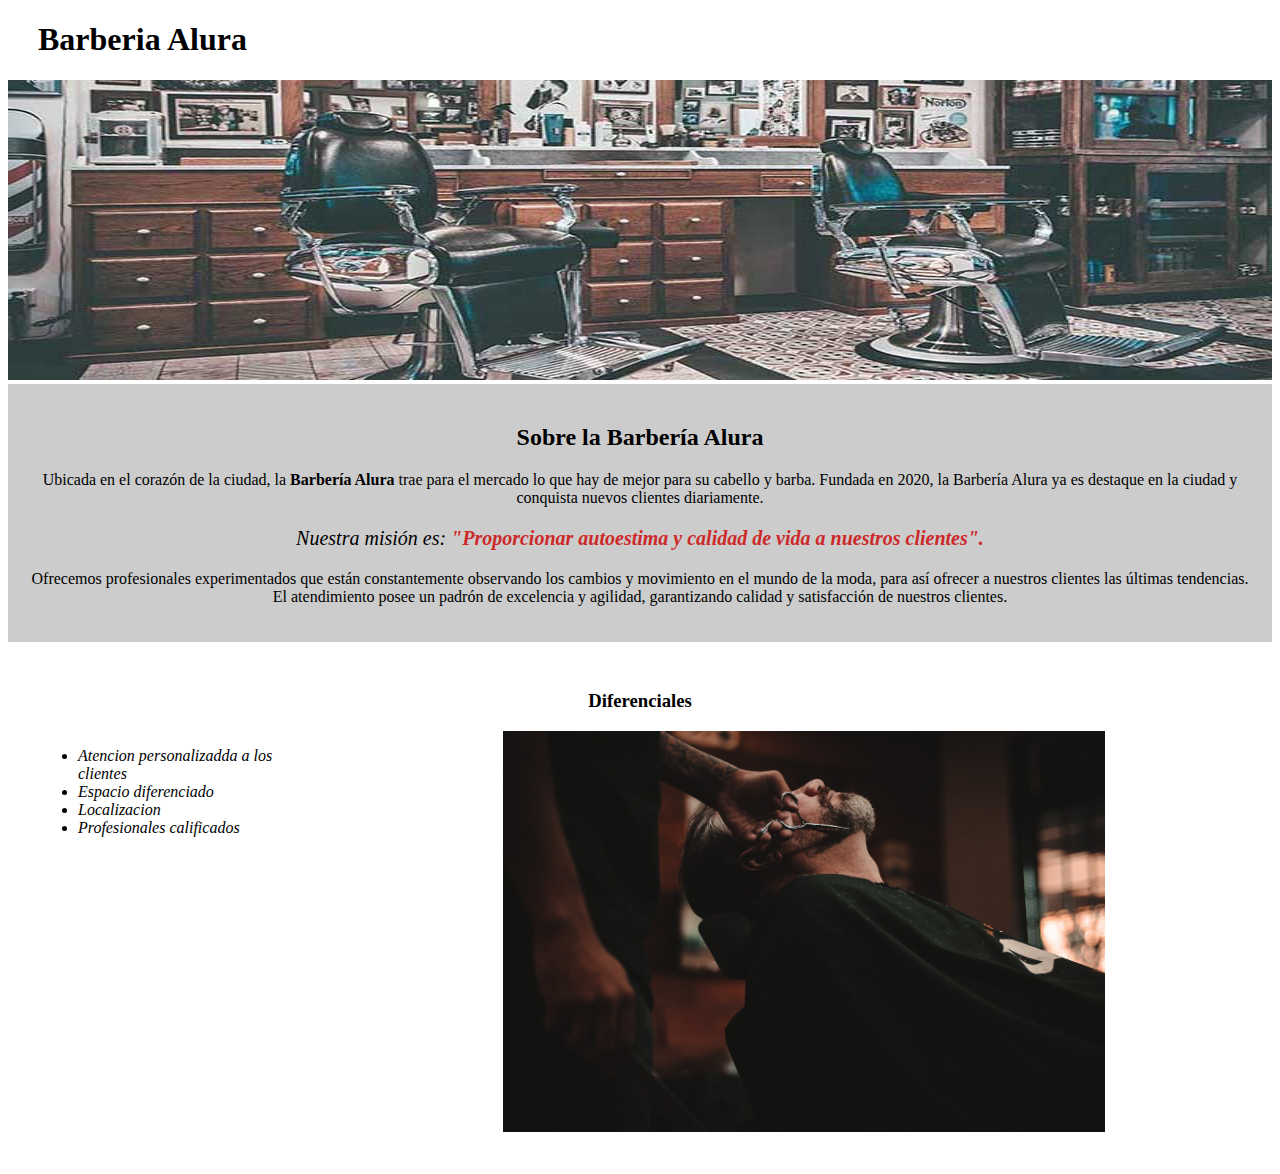
==== CSS3-HTML5/Barberia Alura/index.html @ 96b5d5ec "reset.css" ====
<!DOCTYPE html>
<html lang="en">
<head>
    <meta charset="UTF-8">
    <meta name="viewport" content="width=device-width, initial-scale=1.0">
    <link rel="stylesheet" href="style.css">
    <title>Barbería Alura</title>
</head>
<body>
    <!--header=cabeza-->
    <header>
        <h1 class="titulo-pincipal">Barberia Alura</h1>
    </header>

    <img  id="banner" src="banner/banner.jpg" alt="">
    <div class="principal">

        <h2 class="titulo-centralizado">Sobre la Barbería Alura</h2>
        
        <p>
            Ubicada en el corazón de la ciudad, la <strong>Barbería Alura</strong> trae para el mercado lo que hay de mejor para
            su cabello y barba.
            Fundada en 2020, la Barbería Alura ya es destaque en la ciudad y conquista nuevos clientes diariamente.
        </p>
        
        <p id="mision"><em>Nuestra misión es: <strong>"Proporcionar autoestima y calidad de vida a nuestros clientes".</strong> </em></p>
        
        <p>Ofrecemos profesionales experimentados que están constantemente observando los cambios y movimiento en el mundo de la
            moda, para así ofrecer a nuestros clientes las últimas tendencias. El atendimiento posee un padrón de excelencia y
            agilidad, garantizando calidad y satisfacción de nuestros clientes.
        </p>
 
    </div>

    <div class="diferenciales">
        <h3 class="titulo-centralizado">Diferenciales</h3>

        <ul>
            <li class="item">Atencion personalizadda a los clientes</li>
            <li class="item">Espacio diferenciado</li>
            <li class="item">Localizacion</li>
            <li class="item">Profesionales calificados</li>
        </ul>

        <img src="diferenciales/diferenciales.jpg" class="imgdif">

    </div>
   
    
</body>
</html>
---- CSS3-HTML5/Barberia Alura/style.css ----
.titulo-pincipal{
    padding-left: 30px ;
}
#banner{
    width: 100%;
    height: 300px;
 }

.principal{
    background: #cccccc ;
    padding:  20px;
}


.titulo-centralizado{
    text-align: center;
 }

 p {
     text-align: center;
 }

em strong{
    color: rgb(205, 41, 41);
 }

#mision{
    font-size: 20px;
 }

 

 .diferenciales{
    background: #fff;
    padding: 30px;
 }

 h2{
    text-align: center;
 }

 .item{
    font-style: italic;
 }

 ul{
    display: inline-block;
    vertical-align: top;
    width: 20%;
    margin-right: 15%;
 }

 .imgdif{
    width: 50%;
 }
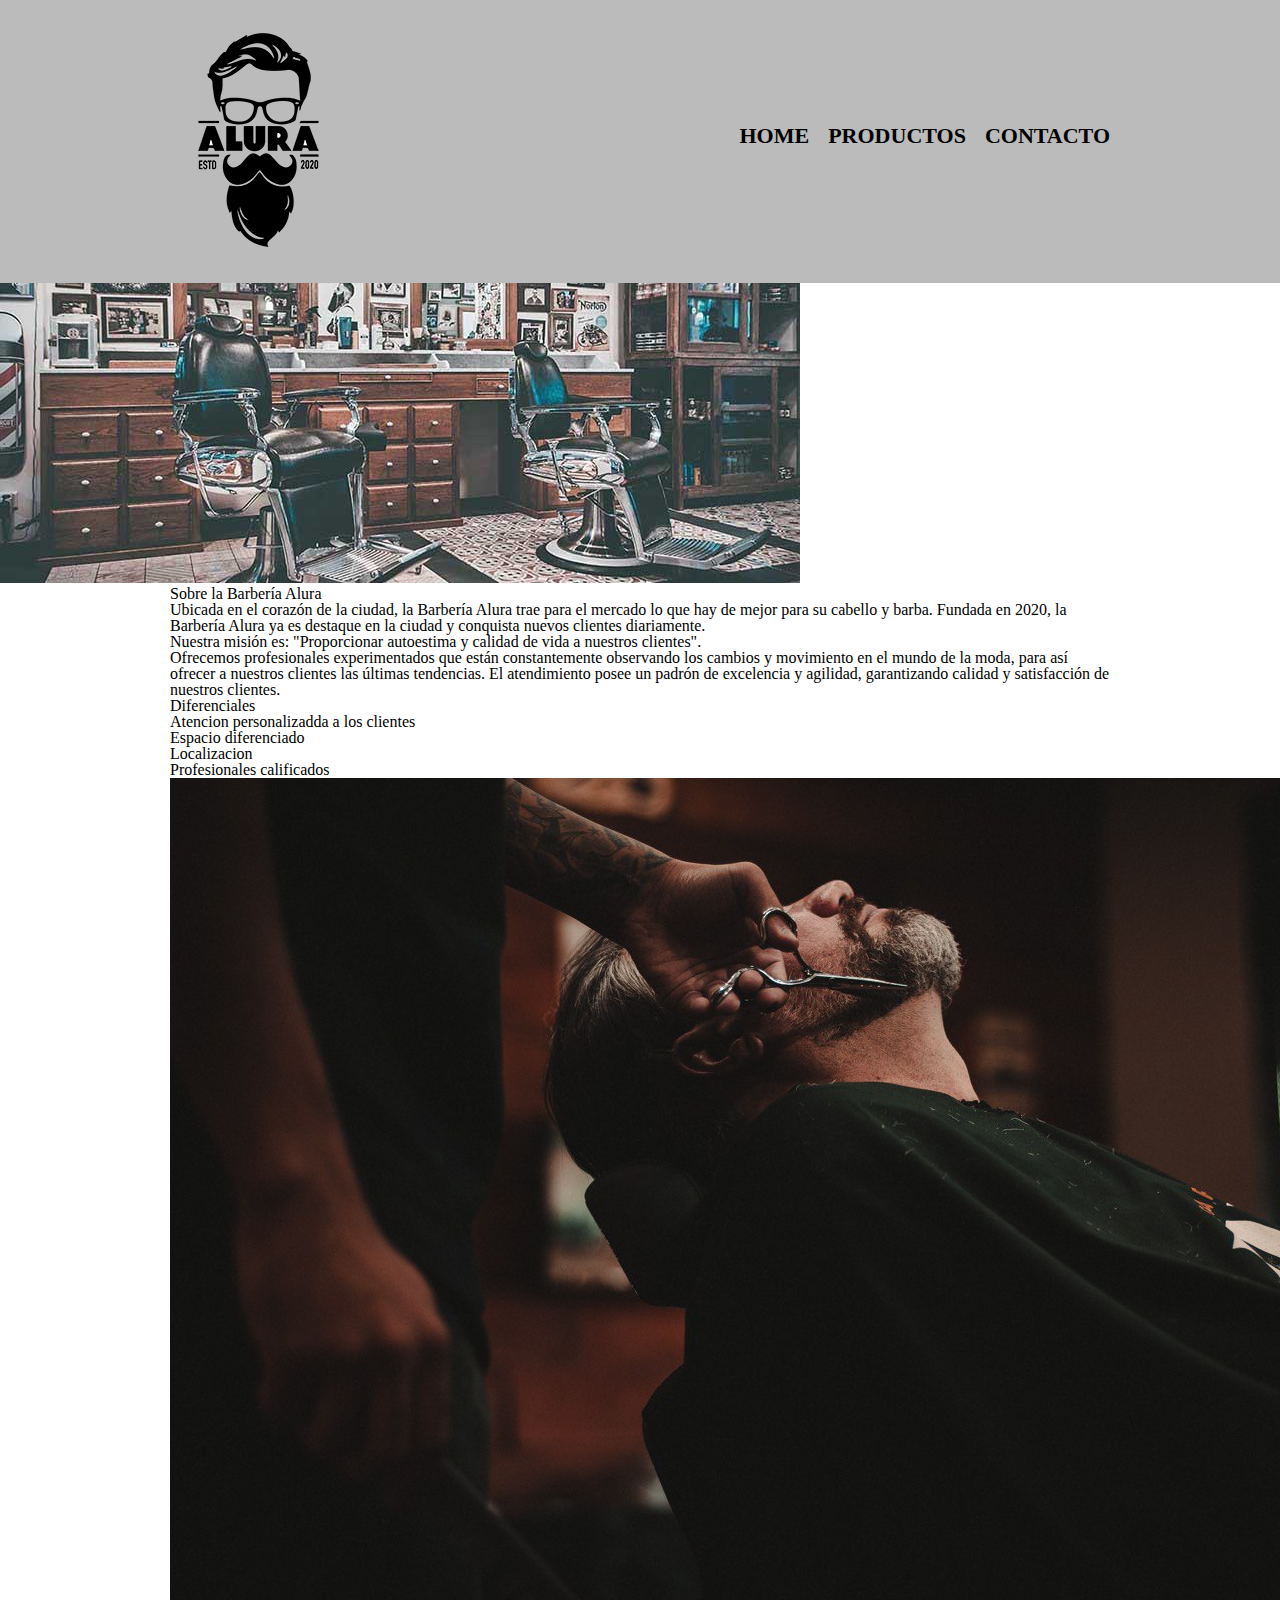
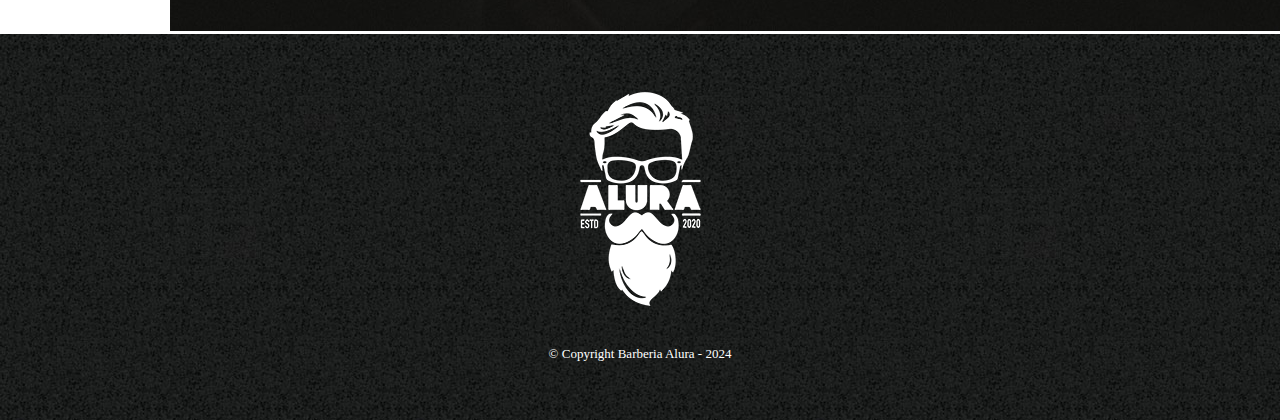
==== commit 49c9b81b: "Mejorando index con buenas practicas inicio" ====
--- a/CSS3-HTML5/Barberia Alura/index.html
+++ b/CSS3-HTML5/Barberia Alura/index.html
@@ -3,49 +3,72 @@
 <head>
     <meta charset="UTF-8">
     <meta name="viewport" content="width=device-width, initial-scale=1.0">
+    <link rel="stylesheet" href="reset.css">
     <link rel="stylesheet" href="style.css">
     <title>Barbería Alura</title>
 </head>
 <body>
-    <!--header=cabeza-->
+    <!--Encabezado-->
     <header>
-        <h1 class="titulo-pincipal">Barberia Alura</h1>
+        <div class="caja"> 
+            <h1><img src="imagenes/logo.png" alt="Logo de la Barberia Alits"></h1>
+            
+            <nav>
+                <ul>
+                    <li><a href="index.html">Home</a></li>
+                    <li><a href="productos.html">Productos</a></li>
+                    <li><a href="contacto.html">Contacto</a></li>
+                </ul>
+            </nav>
+
+        </div>
     </header>
 
     <img  id="banner" src="banner/banner.jpg" alt="">
-    <div class="principal">
 
-        <h2 class="titulo-centralizado">Sobre la Barbería Alura</h2>
+    <main>
+        <div class="principal">
+
+                <h2 class="titulo-centralizado">Sobre la Barbería Alura</h2>
+                
+                <p>
+                    Ubicada en el corazón de la ciudad, la <strong>Barbería Alura</strong> trae para el mercado lo que hay de mejor para
+                    su cabello y barba.
+                    Fundada en 2020, la Barbería Alura ya es destaque en la ciudad y conquista nuevos clientes diariamente.
+                </p>
+                
+                <p id="mision"><em>Nuestra misión es: <strong>"Proporcionar autoestima y calidad de vida a nuestros clientes".</strong> </em></p>
+                
+                <p>Ofrecemos profesionales experimentados que están constantemente observando los cambios y movimiento en el mundo de la
+                    moda, para así ofrecer a nuestros clientes las últimas tendencias. El atendimiento posee un padrón de excelencia y
+                    agilidad, garantizando calidad y satisfacción de nuestros clientes.
+                </p>
         
-        <p>
-            Ubicada en el corazón de la ciudad, la <strong>Barbería Alura</strong> trae para el mercado lo que hay de mejor para
-            su cabello y barba.
-            Fundada en 2020, la Barbería Alura ya es destaque en la ciudad y conquista nuevos clientes diariamente.
-        </p>
-        
-        <p id="mision"><em>Nuestra misión es: <strong>"Proporcionar autoestima y calidad de vida a nuestros clientes".</strong> </em></p>
-        
-        <p>Ofrecemos profesionales experimentados que están constantemente observando los cambios y movimiento en el mundo de la
-            moda, para así ofrecer a nuestros clientes las últimas tendencias. El atendimiento posee un padrón de excelencia y
-            agilidad, garantizando calidad y satisfacción de nuestros clientes.
-        </p>
- 
-    </div>
+            </div>
 
-    <div class="diferenciales">
-        <h3 class="titulo-centralizado">Diferenciales</h3>
+            <div class="diferenciales">
+                <h3 class="titulo-centralizado">Diferenciales</h3>
 
-        <ul>
-            <li class="item">Atencion personalizadda a los clientes</li>
-            <li class="item">Espacio diferenciado</li>
-            <li class="item">Localizacion</li>
-            <li class="item">Profesionales calificados</li>
-        </ul>
+                <ul>
+                    <li class="item">Atencion personalizadda a los clientes</li>
+                    <li class="item">Espacio diferenciado</li>
+                    <li class="item">Localizacion</li>
+                    <li class="item">Profesionales calificados</li>
+                </ul>
 
-        <img src="diferenciales/diferenciales.jpg" class="imgdif">
+                <img src="diferenciales/diferenciales.jpg" class="imgdif">
 
-    </div>
+            </div>
+    </main>
+
+    
+    
    
-    
+        <!--Pie de página-->
+    <footer>
+        <img src="imagenes/logo-blanco.png"  alt="Logo de la Barberia Alits">
+        <p class="copyright">&copy Copyright Barberia Alura - 2024</p>
+    <!--&copy es el simbolo de la C-->
+    </footer>
 </body>
 </html>--- a/CSS3-HTML5/Barberia Alura/style.css
+++ b/CSS3-HTML5/Barberia Alura/style.css
@@ -1,55 +1,160 @@
-.titulo-pincipal{
-    padding-left: 30px ;
+header {
+    background-color: #BBBBBB;
+    padding: 15px 0;
 }
-#banner{
-    width: 100%;
-    height: 300px;
- }
 
-.principal{
-    background: #cccccc ;
-    padding:  20px;
+.caja {
+    width: 940px;
+    position: relative;
+    margin: 0 auto;
+}
+
+nav {
+    position: absolute;
+    top: 110px;
+    right: 0;
+}
+
+nav li {
+    display: inline;
+    margin: 0 0 0 15px;
+}
+
+nav a {
+    text-transform: uppercase;
+    color: #000000;
+    font-weight: bold;
+    font-size: 22px;
+    text-decoration: none;
+}
+
+/*la propiedad :hover captura el movimiento de mouse*/
+nav a:hover{
+    color: #c78c19;
+    text-decoration: underline;
 }
 
 
-.titulo-centralizado{
+.productos {
+    width: 940px;
+    margin: 0 auto;
+    padding: 50px;
+}
+
+.productos li {
+    display: inline-block;
     text-align: center;
- }
+    width: 30%;
+    vertical-align: top;
+    margin: 0 1.5%;
+    padding: 30px 20px;
+    box-sizing: border-box;
+    /*Para hacer el codigo del bode mas simplidicado usamos
+    border: "anchura" borde "solido" "color del borde".*/
+    border: 2px  solid #000000;
+    /*border-radius: "super izq" "super derech" "inf derech" "inf izq"*/
+    border-radius: 10px;
+}
 
- p {
-     text-align: center;
- }
+.productos li:hover{
+    border-color: #c78c19;
+}
+/*Captura el click*/
+.productos li:active{
+    border-color: #088c19;
+}
 
-em strong{
-    color: rgb(205, 41, 41);
- }
+.productos li:hover h2{
+    font-size: 33px;
+}
 
-#mision{
+
+
+.productos h2 {
+    font-size: 30px;
+    font-weight: bold;
+}
+
+.producto-descripcion {
+    font-size: 18px;
+}
+
+.producto-precio {
     font-size: 20px;
- }
+    font-weight: bold;
+    margin-top: 10px;
+}
 
- 
+footer{
+    text-align: center;
+    background: url(imagenes/bg.jpg);
+    padding: 40px;
+}
 
- .diferenciales{
-    background: #fff;
-    padding: 30px;
- }
+.copyright{
+    color: white;
+    font-size: 13px;
+    margin: 20px
+}
 
- h2{
-    text-align: center;
- }
+main{
+    width: 940px;
+    margin: 0 auto;
 
- .item{
-    font-style: italic;
- }
+}
 
- ul{
-    display: inline-block;
-    vertical-align: top;
-    width: 20%;
-    margin-right: 15%;
- }
+form{
+    margin: 40px 0;
+}
 
- .imgdif{
+form label, form legend{
+    display: block;
+    font-size: 20px;
+    /*margin: top, derecha, abajo*/
+    margin: 0 0 10px;
+}
+
+.input-padron{
+    display: block;
+    margin: 0 0 20px;
+    /*padding: superior e inferior, a los contados*/
+    padding: 10px 25px ;
     width: 50%;
- }
+}
+
+.checkbox{
+    margin: 20px 0;
+}
+
+.enviar{
+    width: 40%;
+    padding: 15px 0;
+    font-size: 18px;
+    font-weight: bold;
+    background: orange;
+    color: white;
+    border: none;
+    border-radius: 5px;
+    transition: 1s all;
+    cursor: pointer;
+}
+
+.enviar:hover{
+    background: darkorange;
+    transform: scale(1.1) /*rotate(70deg)*/;
+}
+
+table{
+    margin: 40px  40px;
+}
+
+thead{
+    background: #555555;
+    color: white;
+    font-weight: bold;
+}
+
+td, th{
+    border: 1px solid #000000;
+    padding: 8px 15px;
+}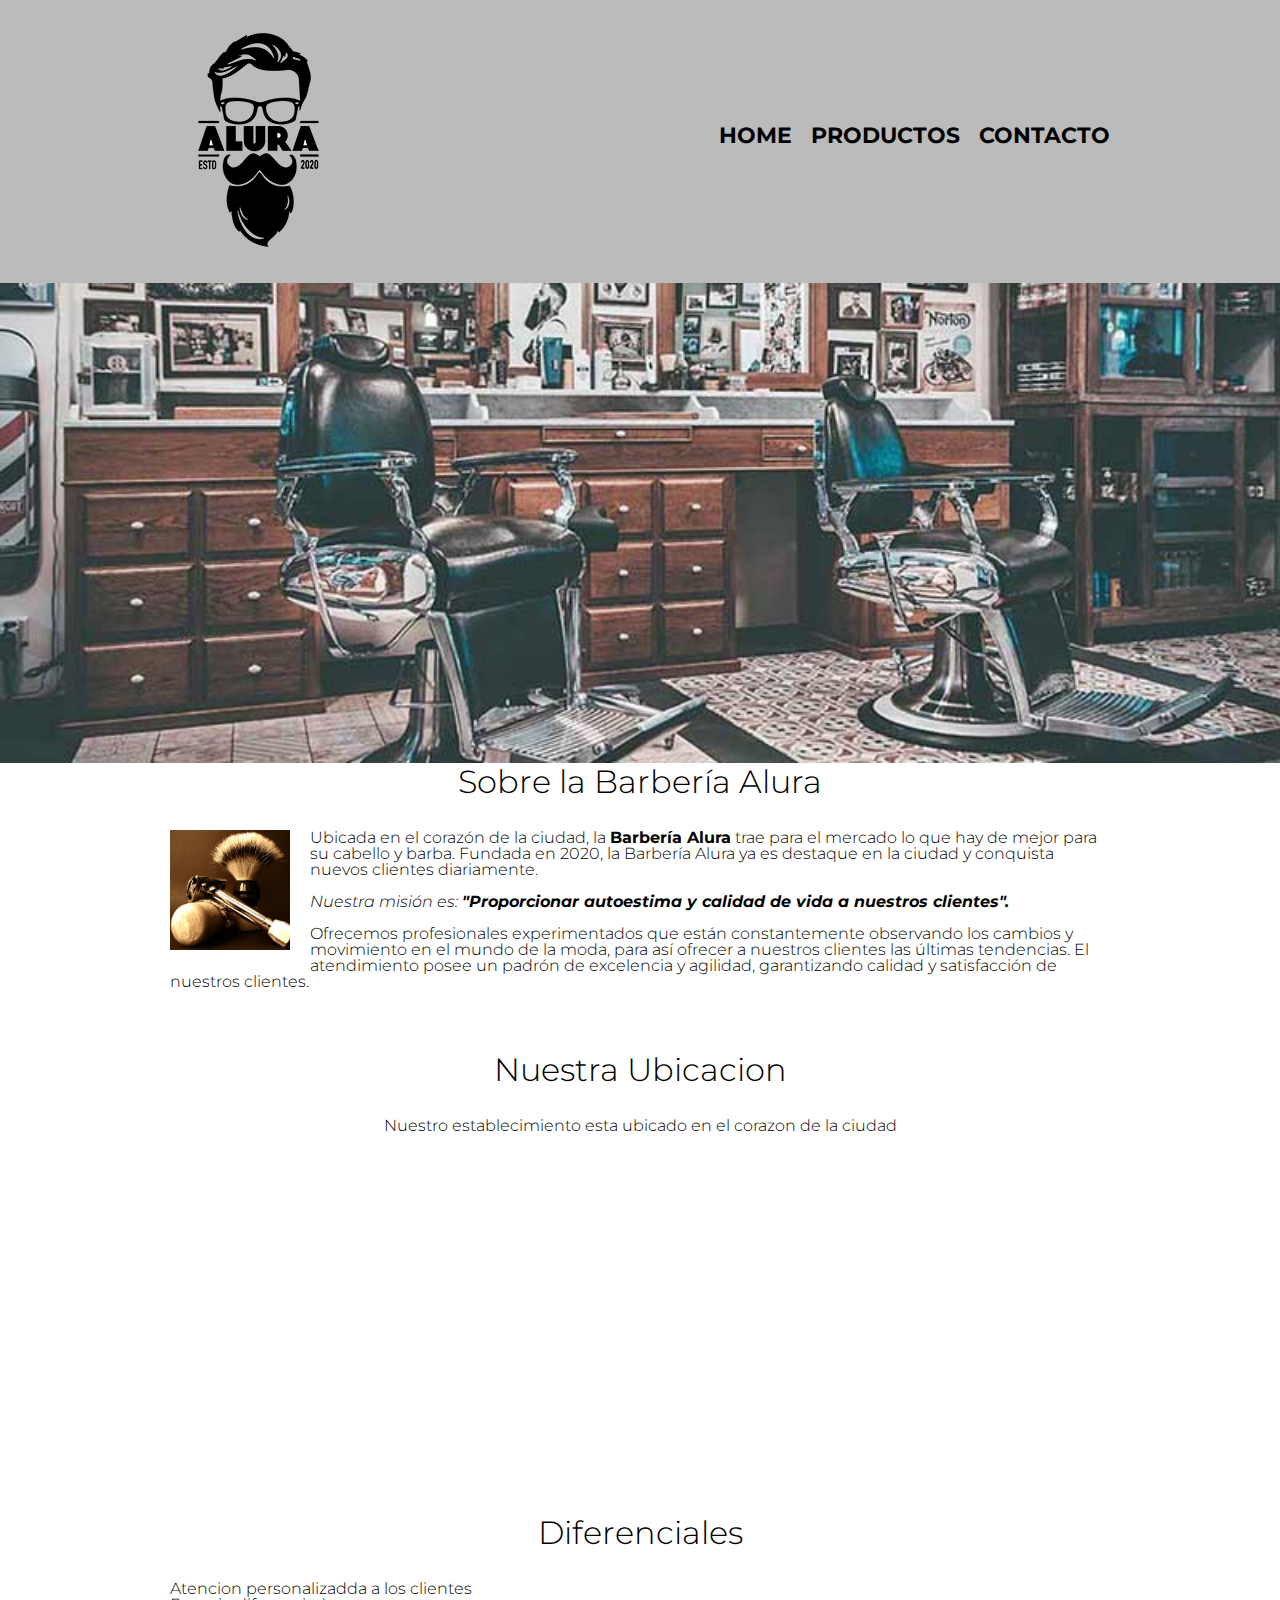
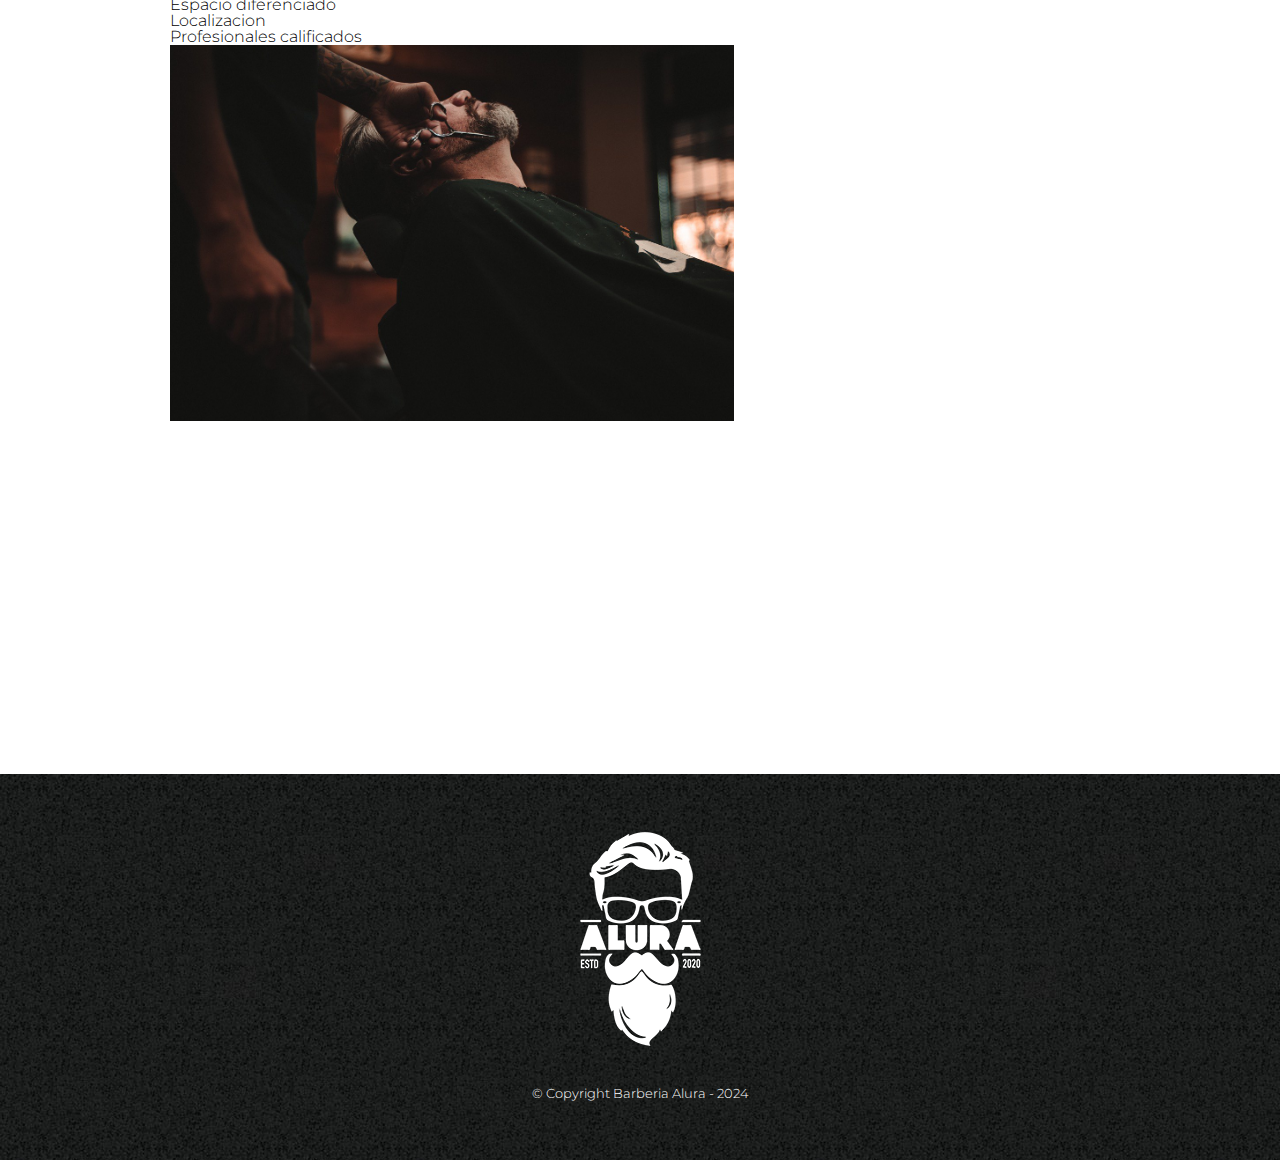
==== commit c59f7af9: "Adjuntar videos y maps" ====
--- a/CSS3-HTML5/Barberia Alura/index.html
+++ b/CSS3-HTML5/Barberia Alura/index.html
@@ -5,6 +5,10 @@
     <meta name="viewport" content="width=device-width, initial-scale=1.0">
     <link rel="stylesheet" href="reset.css">
     <link rel="stylesheet" href="style.css">
+    <link rel="preconnect" href="https://fonts.googleapis.com">
+    <link rel="preconnect" href="https://fonts.gstatic.com" crossorigin>
+    <link href="https://fonts.googleapis.com/css2?family=Montserrat:ital,wght@0,300;1,300&family=Protest+Riot&display=swap"
+        rel="stylesheet">
     <title>Barbería Alura</title>
 </head>
 <body>
@@ -24,30 +28,40 @@
         </div>
     </header>
 
-    <img  id="banner" src="banner/banner.jpg" alt="">
+    <img  class="banner" src="banner/banner.jpg" alt="">
 
     <main>
-        <div class="principal">
+        <!--Colocamos un section porque contiene informacion relacionadas entre si-->
+        <section class="principal">
 
-                <h2 class="titulo-centralizado">Sobre la Barbería Alura</h2>
+            <h2 class="titulo-principal">Sobre la Barbería Alura</h2>
                 
-                <p>
-                    Ubicada en el corazón de la ciudad, la <strong>Barbería Alura</strong> trae para el mercado lo que hay de mejor para
-                    su cabello y barba.
-                    Fundada en 2020, la Barbería Alura ya es destaque en la ciudad y conquista nuevos clientes diariamente.
-                </p>
+            <img class="utensilios" src="diferenciales/utensilios.jpg" alt="Utensilos de un barbero">
+            <p>
+                Ubicada en el corazón de la ciudad, la <strong>Barbería Alura</strong> trae para el mercado lo que hay de mejor para
+                su cabello y barba.
+                Fundada en 2020, la Barbería Alura ya es destaque en la ciudad y conquista nuevos clientes diariamente.
+            </p>
                 
-                <p id="mision"><em>Nuestra misión es: <strong>"Proporcionar autoestima y calidad de vida a nuestros clientes".</strong> </em></p>
+            <p id="mision"><em>Nuestra misión es: <strong>"Proporcionar autoestima y calidad de vida a nuestros clientes".</strong> </em></p>
                 
-                <p>Ofrecemos profesionales experimentados que están constantemente observando los cambios y movimiento en el mundo de la
-                    moda, para así ofrecer a nuestros clientes las últimas tendencias. El atendimiento posee un padrón de excelencia y
-                    agilidad, garantizando calidad y satisfacción de nuestros clientes.
-                </p>
-        
-            </div>
+            <p>Ofrecemos profesionales experimentados que están constantemente observando los cambios y movimiento en el mundo de la
+                moda, para así ofrecer a nuestros clientes las últimas tendencias. El atendimiento posee un padrón de excelencia y
+                agilidad, garantizando calidad y satisfacción de nuestros clientes.
+            </p>
+        </section>
 
-            <div class="diferenciales">
-                <h3 class="titulo-centralizado">Diferenciales</h3>
+        <section class="mapa">
+            <h3 class="titulo-principal">Nuestra Ubicacion</h3>
+            <p>Nuestro establecimiento esta ubicado en el corazon de la ciudad</p>
+            <iframe
+                src="https://www.google.com/maps/embed?pb=!1m18!1m12!1m3!1d3656.4499776307016!2d-46.634906825712385!3d-23.5881898625764!2m3!1f0!2f0!3f0!3m2!1i1024!2i768!4f13.1!3m3!1m2!1s0x94ce5a2b2ed7f3a1%3A0xab35da2f5ca62674!2sCaelum%20-%20Education%20and%20Innovation!5e0!3m2!1ses-419!2sar!4v1707916626063!5m2!1ses-419!2sar"
+                width="100%" height="300" style="border:0;" allowfullscreen="" loading="lazy"
+                referrerpolicy="no-referrer-when-downgrade"></iframe>
+        </section>
+
+        <section class="diferenciales">
+                <h3 class="titulo-principal">Diferenciales</h3>
 
                 <ul>
                     <li class="item">Atencion personalizadda a los clientes</li>
@@ -57,8 +71,14 @@
                 </ul>
 
                 <img src="diferenciales/diferenciales.jpg" class="imgdif">
+        </section>
 
-            </div>
+        <div class="video">
+            <iframe width="560" height="315" src="https://www.youtube.com/embed/wcVVXUV0YUY" frameborder="0"
+                allow="accelerometer; autoplay; clipboard-write; encrypted-media; gyroscope; picture-in-picture"
+                allowfullscreen></iframe>
+        </div>
+
     </main>
 
     
--- a/CSS3-HTML5/Barberia Alura/style.css
+++ b/CSS3-HTML5/Barberia Alura/style.css
@@ -1,3 +1,9 @@
+body{
+    font-family: "Montserrat", sans-serif;
+    font-optical-sizing: auto;
+    font-weight: 300;
+    font-style: normal;
+}
 header {
     background-color: #BBBBBB;
     padding: 15px 0;
@@ -157,4 +163,55 @@
 td, th{
     border: 1px solid #000000;
     padding: 8px 15px;
+}
+
+/*CSS Index*/
+
+.banner{
+    width: 100%;
+}
+
+.titulo-principal{
+    text-align: center;
+    font-size: 2em;
+    margin: 0 0 1em;
+    /*Cualquier configuracion a la izq*/
+    clear: left;
+}
+
+.principal p {
+    margin: 0 0 1em;
+}
+
+.principal strong{
+    font-weight: bold;
+}
+
+.principal em{
+    font-style: italic;
+}
+
+.utensilios {
+    width: 120px;
+    float: left;
+    margin: 0 20px 20px 0;
+
+}
+
+.mapa {
+    padding: 3em 0;
+}
+
+.mapa p{
+    padding: 0 0 2em;
+    text-align: center;
+}
+
+.imgdif{
+    width: 60%;
+}
+
+.video{
+    width: 560px;
+    margin: 1em auto;
 }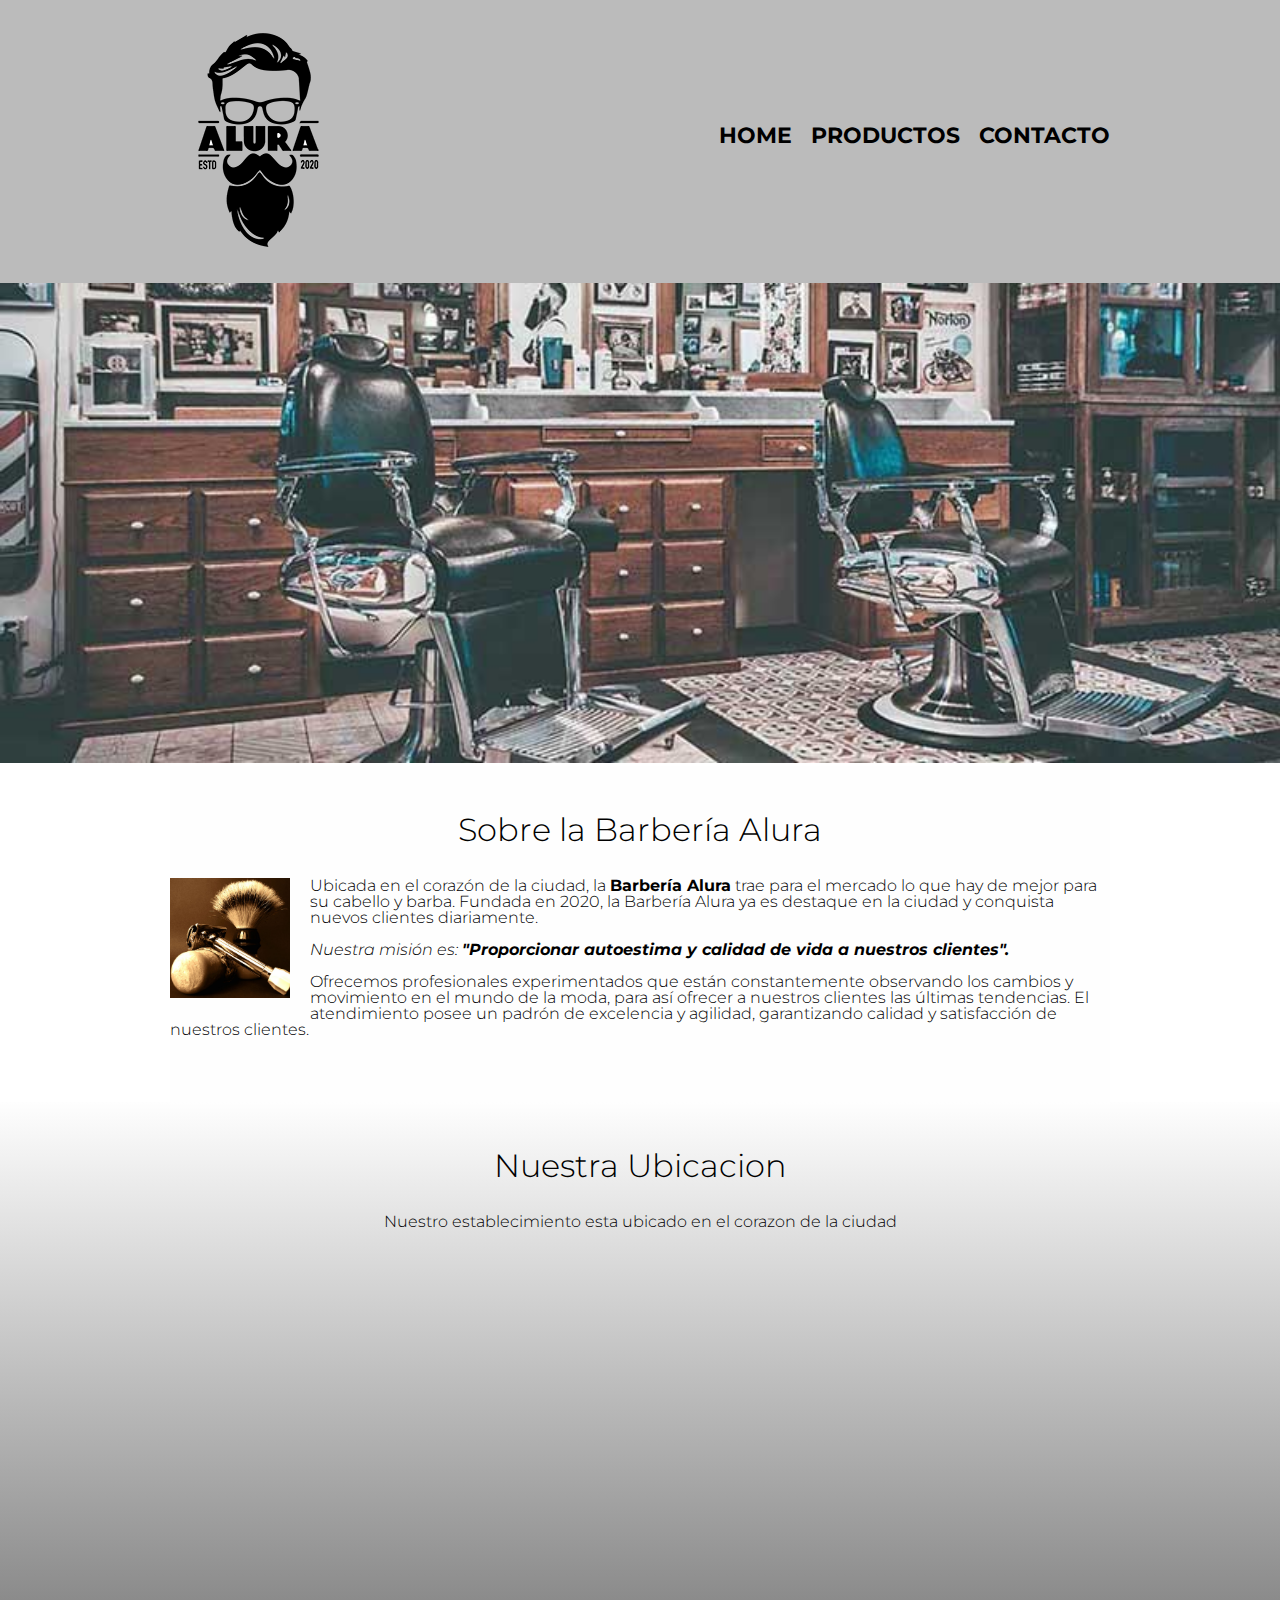
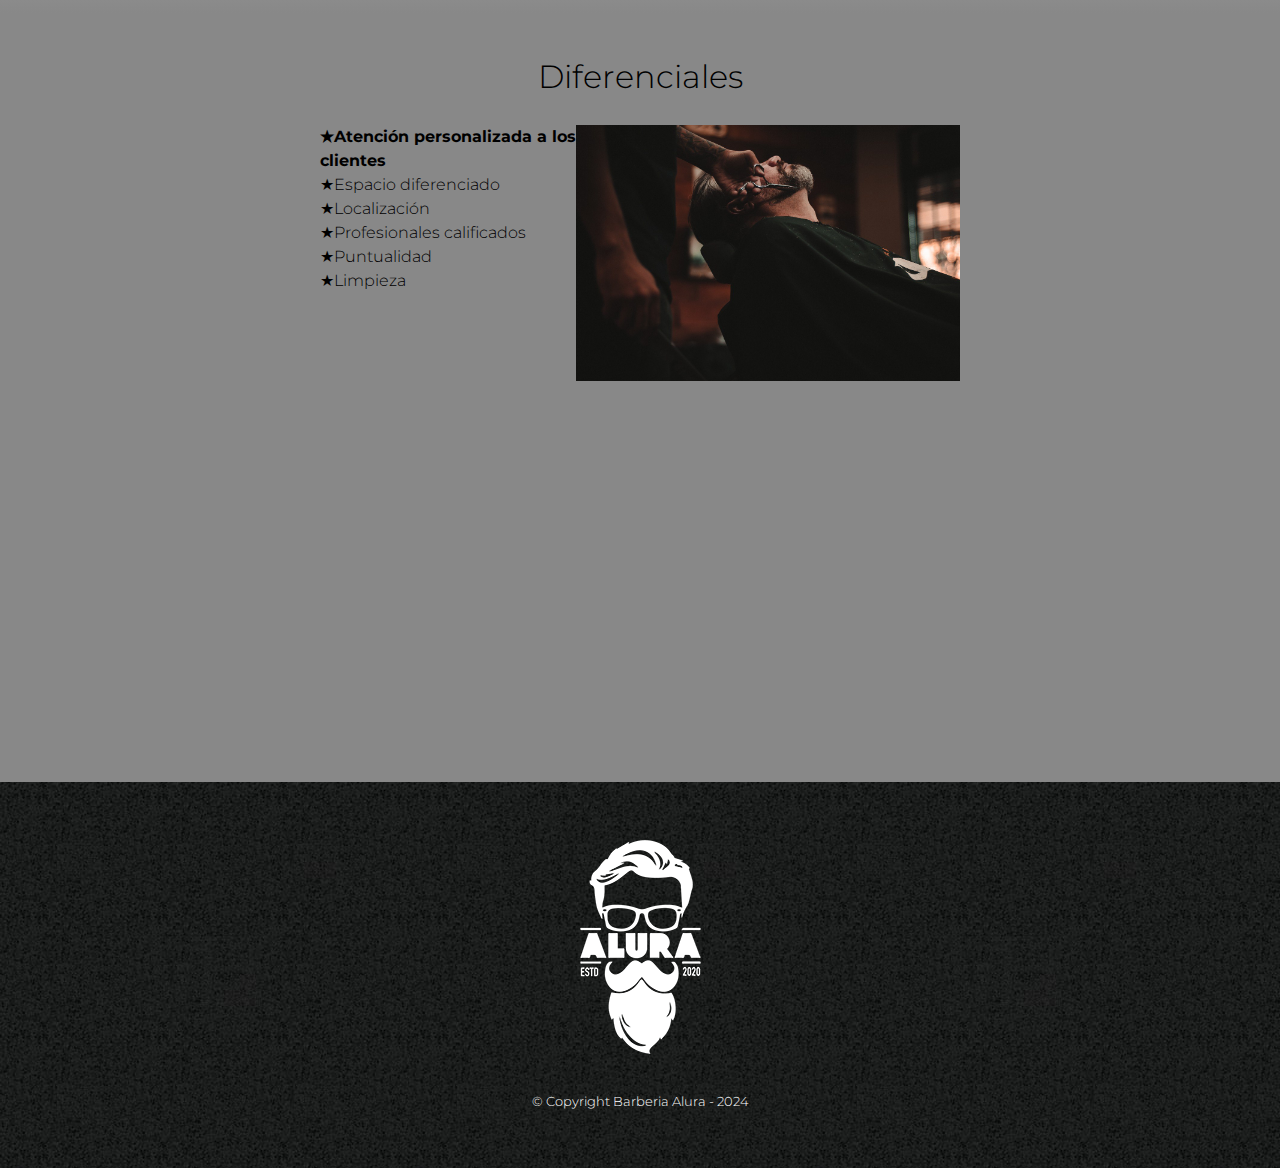
==== commit b8ec4882: "Actualizacion del index" ====
--- a/CSS3-HTML5/Barberia Alura/index.html
+++ b/CSS3-HTML5/Barberia Alura/index.html
@@ -53,32 +53,43 @@
 
         <section class="mapa">
             <h3 class="titulo-principal">Nuestra Ubicacion</h3>
+            
             <p>Nuestro establecimiento esta ubicado en el corazon de la ciudad</p>
-            <iframe
-                src="https://www.google.com/maps/embed?pb=!1m18!1m12!1m3!1d3656.4499776307016!2d-46.634906825712385!3d-23.5881898625764!2m3!1f0!2f0!3f0!3m2!1i1024!2i768!4f13.1!3m3!1m2!1s0x94ce5a2b2ed7f3a1%3A0xab35da2f5ca62674!2sCaelum%20-%20Education%20and%20Innovation!5e0!3m2!1ses-419!2sar!4v1707916626063!5m2!1ses-419!2sar"
-                width="100%" height="300" style="border:0;" allowfullscreen="" loading="lazy"
-                referrerpolicy="no-referrer-when-downgrade"></iframe>
+            
+
+            <div class="mapa-contenido">
+                <iframe
+                    src="https://www.google.com/maps/embed?pb=!1m18!1m12!1m3!1d3656.4499776307016!2d-46.634906825712385!3d-23.5881898625764!2m3!1f0!2f0!3f0!3m2!1i1024!2i768!4f13.1!3m3!1m2!1s0x94ce5a2b2ed7f3a1%3A0xab35da2f5ca62674!2sCaelum%20-%20Education%20and%20Innovation!5e0!3m2!1ses-419!2sar!4v1707916626063!5m2!1ses-419!2sar"
+                    width="700" height="300" style="border:0;" allowfullscreen="" loading="lazy"
+                    referrerpolicy="no-referrer-when-downgrade">
+                </iframe>
+            </div>
+            
         </section>
 
         <section class="diferenciales">
-                <h3 class="titulo-principal">Diferenciales</h3>
+            <h3 class="titulo-principal">Diferenciales</h3>
 
-                <ul>
-                    <li class="item">Atencion personalizadda a los clientes</li>
-                    <li class="item">Espacio diferenciado</li>
-                    <li class="item">Localizacion</li>
-                    <li class="item">Profesionales calificados</li>
-                </ul>
+            <div class="contenido-diferenciales">
+                <ul class="lista-diferenciales">
+                    <li class="items">Atención personalizada a los clientes</li>
+                    <li class="items">Espacio diferenciado</li>
+                    <li class="items">Localización</li>
+                    <li class="items">Profesionales calificados</li>
+                    <li class="items">Puntualidad</li>
+                    <li class="items">Limpieza</li>
+                </ul><img src="diferenciales/diferenciales.jpg" class="imagen-diferenciales">
+            </div>
 
-                <img src="diferenciales/diferenciales.jpg" class="imgdif">
+            <div class="video">
+                <iframe width="560" height="315" src="https://www.youtube.com/embed/wcVVXUV0YUY" frameborder="0"
+                allow="accelerometer; autoplay; clipboard-write; encrypted-media; gyroscope; picture-in-picture"
+                allowfullscreen></iframe>
+            </div>
+
         </section>
 
-        <div class="video">
-            <iframe width="560" height="315" src="https://www.youtube.com/embed/wcVVXUV0YUY" frameborder="0"
-                allow="accelerometer; autoplay; clipboard-write; encrypted-media; gyroscope; picture-in-picture"
-                allowfullscreen></iframe>
-        </div>
-
+  
     </main>
 
     
--- a/CSS3-HTML5/Barberia Alura/style.css
+++ b/CSS3-HTML5/Barberia Alura/style.css
@@ -103,12 +103,6 @@
     margin: 20px
 }
 
-main{
-    width: 940px;
-    margin: 0 auto;
-
-}
-
 form{
     margin: 40px 0;
 }
@@ -171,6 +165,13 @@
     width: 100%;
 }
 
+.principal {
+    padding: 3em 0;
+    background: #FEFEFE;
+    width: 940px;
+    margin: 0 auto;
+}
+
 .titulo-principal{
     text-align: center;
     font-size: 2em;
@@ -200,14 +201,46 @@
 
 .mapa {
     padding: 3em 0;
+    background: linear-gradient(#FEFEFE, #888888);
 }
 
 .mapa p{
     padding: 0 0 2em;
     text-align: center;
 }
-
-.imgdif{
+.mapa-contenido {
+    width: 940%;
+}
+
+.diferenciales {
+    padding: 3em 0;
+    background: #888888;
+}
+
+.contenido-diferenciales {
+    width: 640px;
+    margin: 0 auto;
+}
+
+.lista-diferenciales {
+    width: 40%;
+    display: inline-block;
+    vertical-align: top;
+}
+
+.items {
+    line-height: 1.5;
+}
+
+.items:before {
+    content: "★"
+}
+
+.items:first-child {
+    font-weight: bold;
+}
+
+.imagen-diferenciales {
     width: 60%;
 }
 
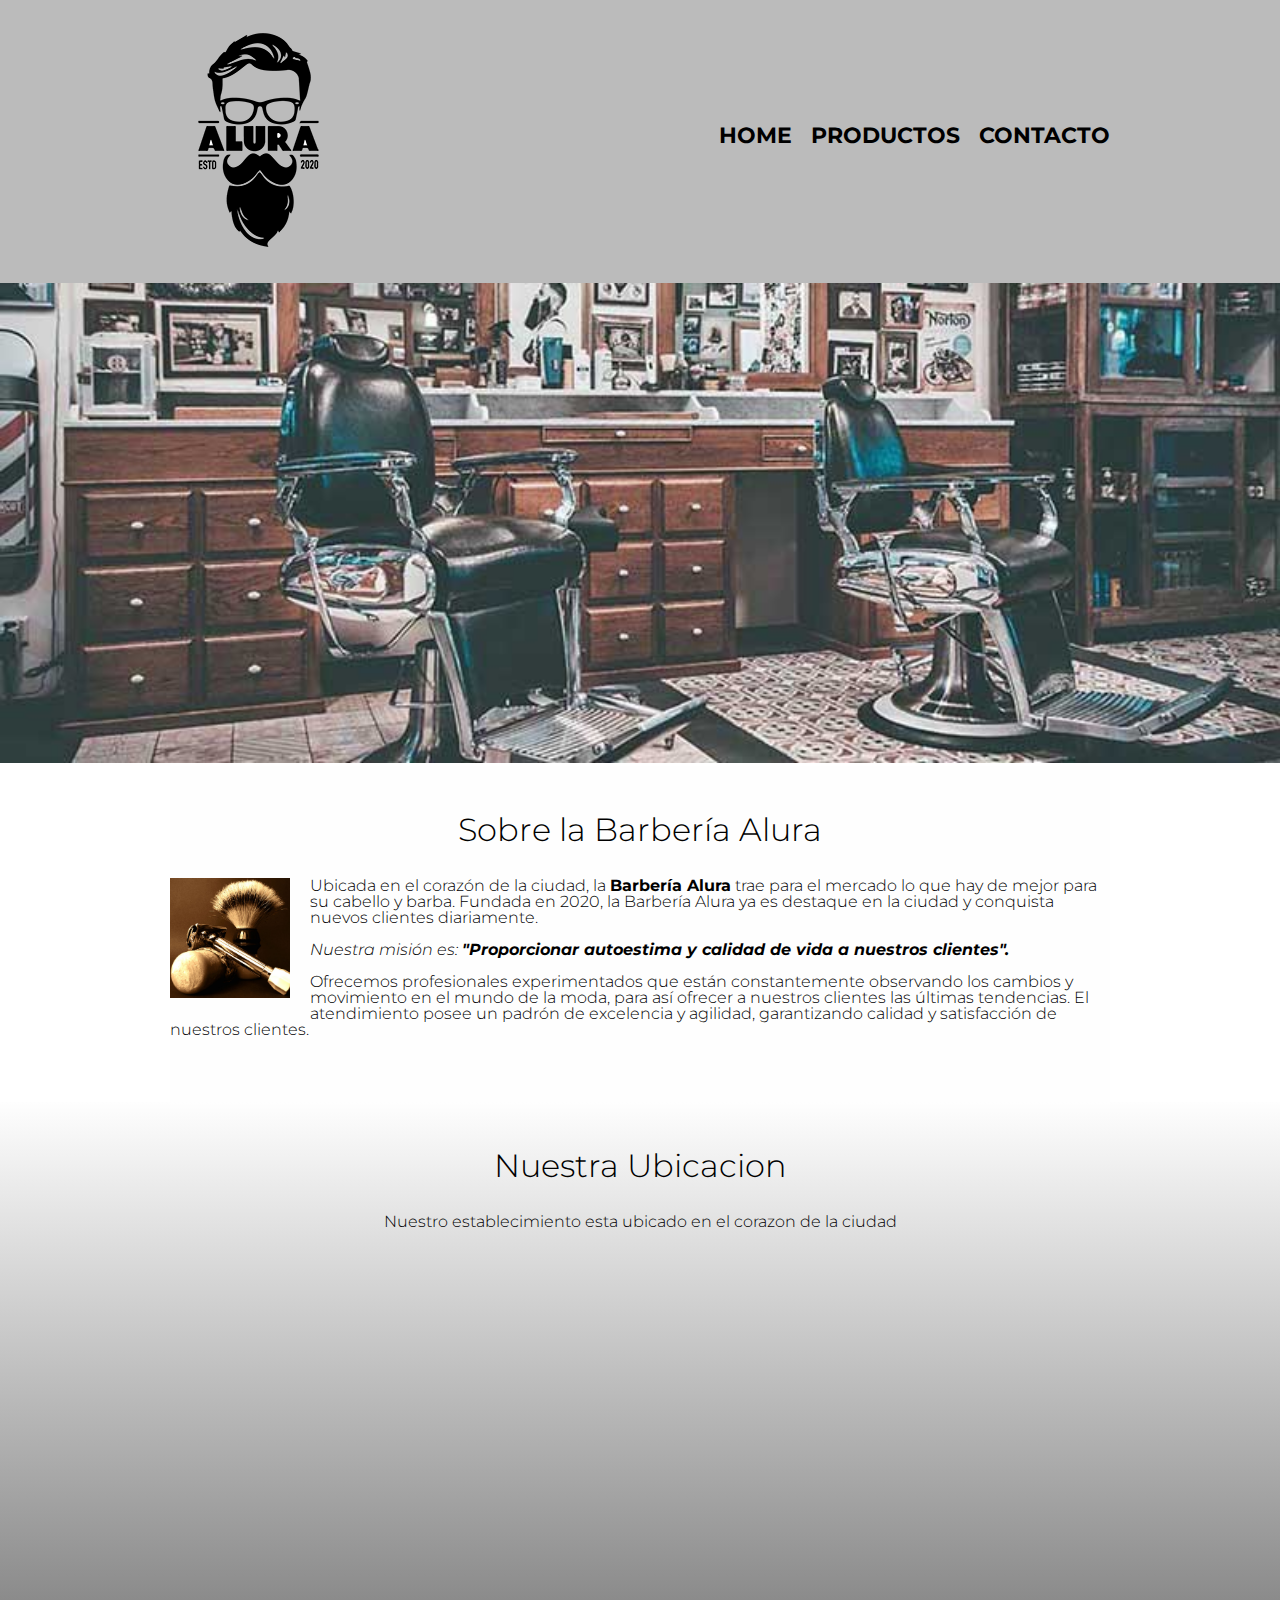
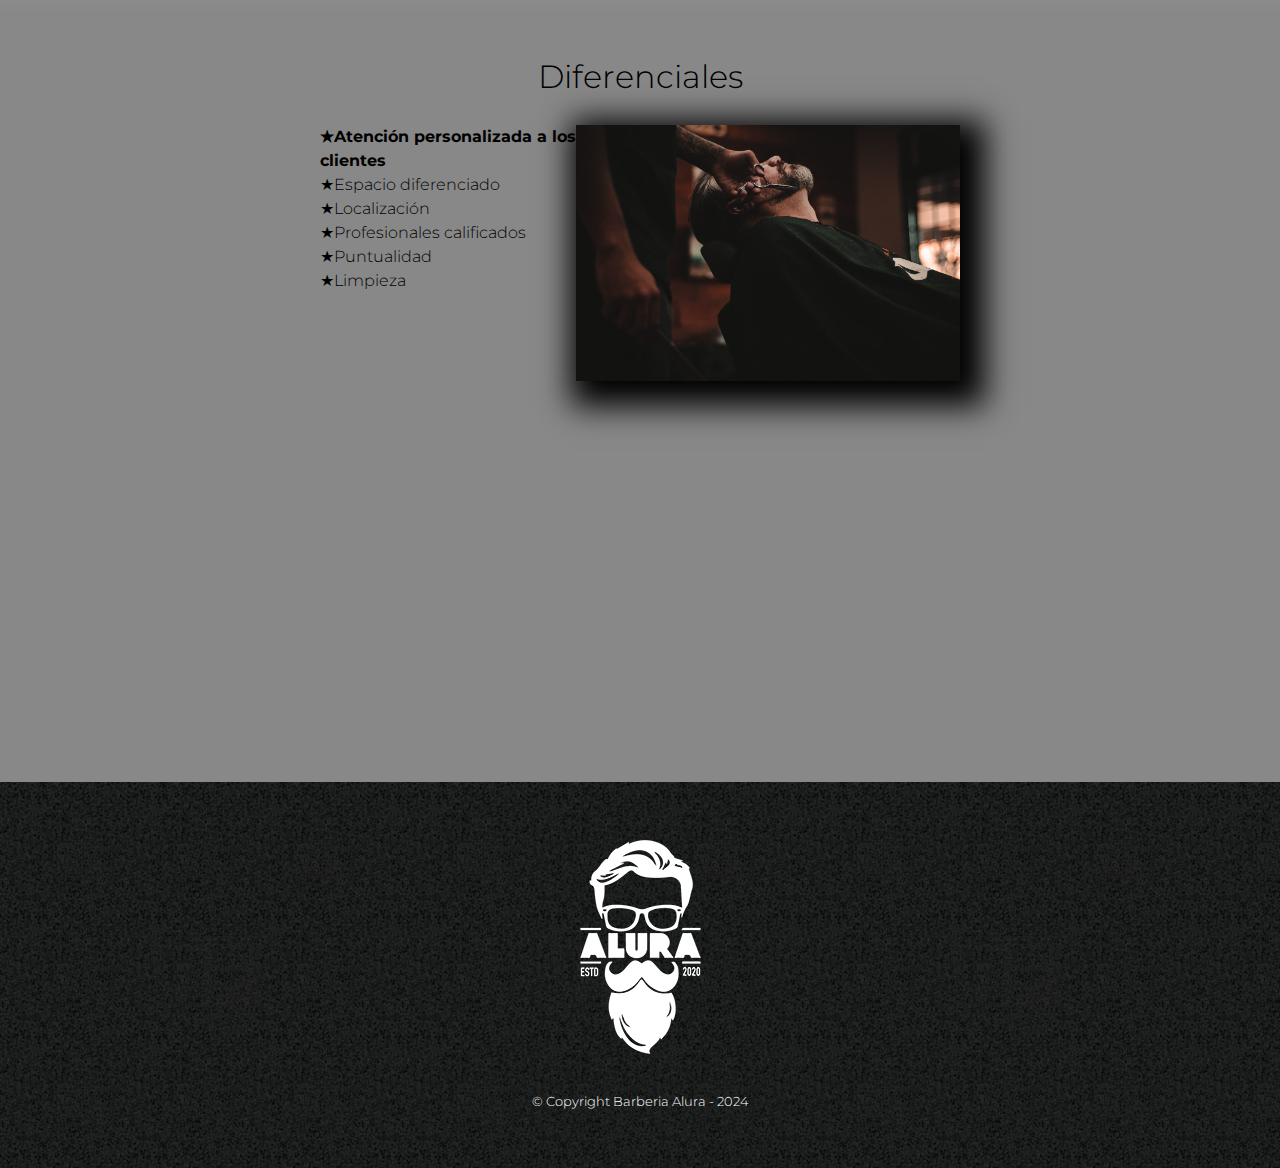
==== commit 94526fef: "Finalizacion del Proyecto Barberia Alura" ====
--- a/CSS3-HTML5/Barberia Alura/index.html
+++ b/CSS3-HTML5/Barberia Alura/index.html
@@ -60,7 +60,7 @@
             <div class="mapa-contenido">
                 <iframe
                     src="https://www.google.com/maps/embed?pb=!1m18!1m12!1m3!1d3656.4499776307016!2d-46.634906825712385!3d-23.5881898625764!2m3!1f0!2f0!3f0!3m2!1i1024!2i768!4f13.1!3m3!1m2!1s0x94ce5a2b2ed7f3a1%3A0xab35da2f5ca62674!2sCaelum%20-%20Education%20and%20Innovation!5e0!3m2!1ses-419!2sar!4v1707916626063!5m2!1ses-419!2sar"
-                    width="700" height="300" style="border:0;" allowfullscreen="" loading="lazy"
+                    width="100%" height="300" style="border:0;" allowfullscreen="" loading="lazy"
                     referrerpolicy="no-referrer-when-downgrade">
                 </iframe>
             </div>
--- a/CSS3-HTML5/Barberia Alura/style.css
+++ b/CSS3-HTML5/Barberia Alura/style.css
@@ -198,18 +198,21 @@
     margin: 0 20px 20px 0;
 
 }
-
+/*Mapa Google*/
 .mapa {
     padding: 3em 0;
     background: linear-gradient(#FEFEFE, #888888);
 }
 
 .mapa p{
-    padding: 0 0 2em;
-    text-align: center;
-}
+    margin: 0 0 2em;
+    text-align: center;
+}
+
 .mapa-contenido {
-    width: 940%;
+    text-align: center;
+    width: 940px;
+    margin: 0 auto;
 }
 
 .diferenciales {
@@ -242,9 +245,34 @@
 
 .imagen-diferenciales {
     width: 60%;
+    transition: 400ms;
+    /*Sombra*/
+    box-shadow: 10px 10px 30px 15px #000000;
 }
 
 .video{
     width: 560px;
     margin: 1em auto;
+} 
+/*
+*Responsive
+*/
+/*Otras pantallas menores a 480px se comportaran de las siguiente forma*/
+@media  screen and (max-width: 480px) {
+    h1{
+        text-align: center;
+    }
+
+    nav{
+        position: static;
+    }
+
+    .lista-diferenciales, .imagen-diferenciales{
+        width: 100%;
+    }
+
+    .caja, .principal, .mapa-contenido, .contenido-diferenciales, .video{
+        width: auto;
+    }
+    
 }